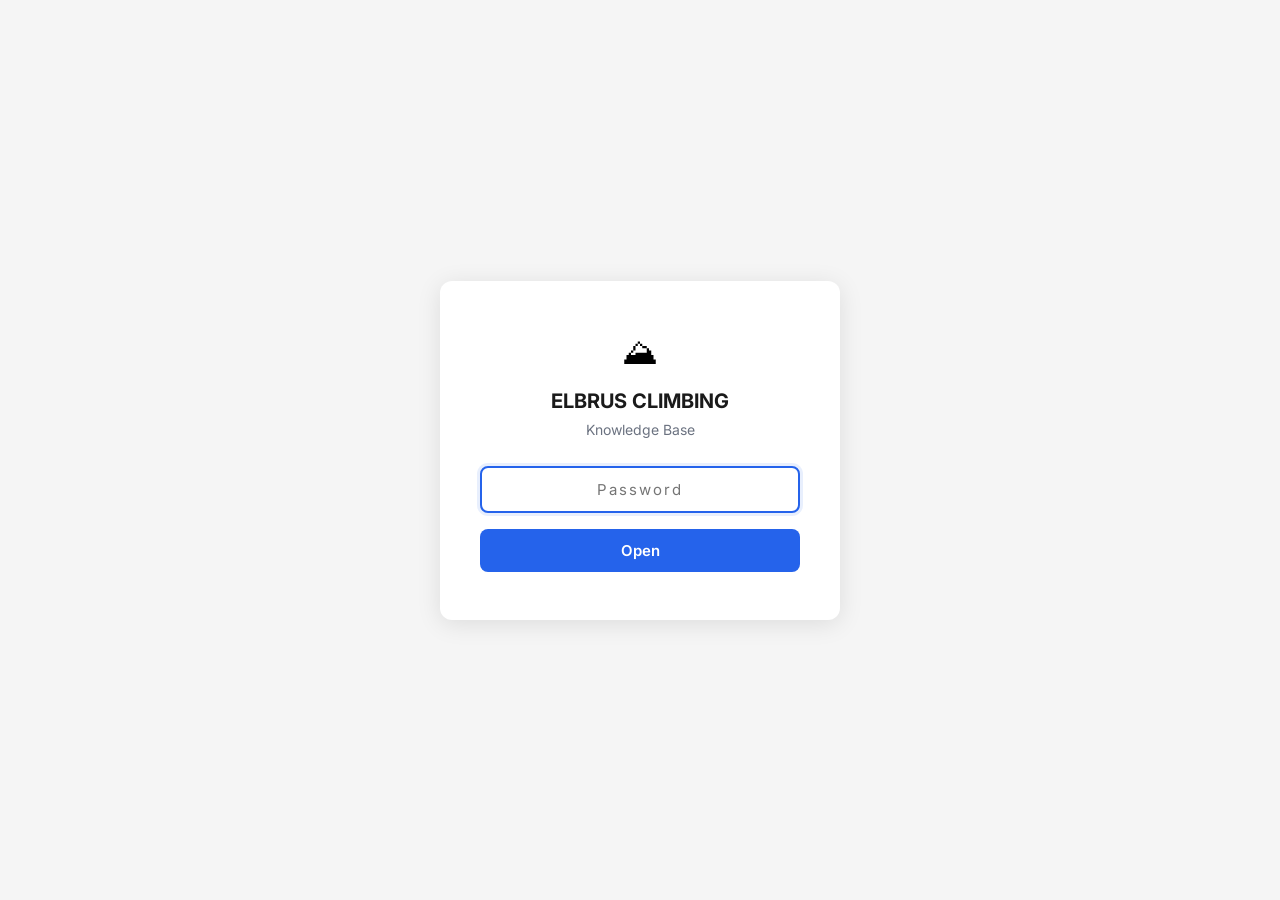
==== index.html @ 52e83133 "Rename kb_index.html to index.html" ====
<!DOCTYPE html>
<html lang="ru">
<head>
    <meta charset="UTF-8">
    <meta name="viewport" content="width=device-width, initial-scale=1.0">
    <title>Elbrus Climbing — Knowledge Base</title>
    <link href="https://fonts.googleapis.com/css2?family=Inter:wght@400;500;600;700&display=swap" rel="stylesheet">
    <style>
        * {
            margin: 0;
            padding: 0;
            box-sizing: border-box;
        }

        body {
            font-family: 'Inter', -apple-system, BlinkMacSystemFont, 'Segoe UI', sans-serif;
            background: #f5f5f5;
            min-height: 100vh;
        }

        /* ── Login Screen ── */
        body.locked {
            display: flex;
            align-items: center;
            justify-content: center;
        }

        .login-container {
            background: #fff;
            border-radius: 12px;
            box-shadow: 0 4px 24px rgba(0,0,0,0.1);
            padding: 48px 40px;
            max-width: 400px;
            width: 90%;
            text-align: center;
        }

        .login-logo {
            font-size: 36px;
            margin-bottom: 16px;
        }

        .login-title {
            font-size: 20px;
            font-weight: 700;
            margin-bottom: 8px;
            color: #1a1a1a;
        }

        .login-subtitle {
            font-size: 14px;
            color: #6b7280;
            margin-bottom: 28px;
        }

        .login-input {
            width: 100%;
            padding: 12px 16px;
            border: 2px solid #e5e5e5;
            border-radius: 8px;
            font-family: 'Inter', sans-serif;
            font-size: 15px;
            text-align: center;
            letter-spacing: 2px;
            transition: all 0.2s;
            margin-bottom: 16px;
        }

        .login-input:focus {
            outline: none;
            border-color: #2563eb;
            box-shadow: 0 0 0 3px rgba(37,99,235,0.1);
        }

        .login-input.error {
            border-color: #ef4444;
            animation: shake 0.4s ease;
        }

        @keyframes shake {
            0%, 100% { transform: translateX(0); }
            25% { transform: translateX(-8px); }
            75% { transform: translateX(8px); }
        }

        .login-btn {
            width: 100%;
            padding: 12px;
            background: #2563eb;
            color: white;
            border: none;
            border-radius: 8px;
            font-family: 'Inter', sans-serif;
            font-size: 15px;
            font-weight: 600;
            cursor: pointer;
            transition: all 0.2s;
        }

        .login-btn:hover {
            background: #1d4ed8;
        }

        .login-btn:disabled {
            background: #93c5fd;
            cursor: not-allowed;
        }

        .login-error {
            color: #ef4444;
            font-size: 13px;
            margin-top: 12px;
            display: none;
        }

        .login-error.show {
            display: block;
        }

        /* ── Main Content (hidden until auth) ── */
        .main-content {
            display: none;
        }

        body.unlocked .login-container {
            display: none;
        }

        body.unlocked .main-content {
            display: block;
        }

        body.unlocked {
            display: block;
        }

        /* ── Header ── */
        .header {
            background: #fff;
            border-bottom: 1px solid #e5e7eb;
            padding: 20px 0;
            position: sticky;
            top: 0;
            z-index: 100;
        }

        .header-inner {
            max-width: 900px;
            margin: 0 auto;
            padding: 0 24px;
            display: flex;
            align-items: center;
            justify-content: space-between;
        }

        .header-brand {
            display: flex;
            align-items: center;
            gap: 12px;
        }

        .header-logo {
            font-size: 22px;
        }

        .header-title {
            font-weight: 700;
            font-size: 16px;
            color: #1a1a1a;
            letter-spacing: 1.5px;
            text-transform: uppercase;
        }

        .lang-switch {
            display: flex;
            align-items: center;
            gap: 0;
            background: #f3f4f6;
            border-radius: 6px;
            overflow: hidden;
            font-size: 12px;
            font-weight: 600;
        }

        .lang-btn {
            padding: 6px 12px;
            border: none;
            background: transparent;
            color: #6b7280;
            cursor: pointer;
            font-family: 'Inter', sans-serif;
            font-size: 12px;
            font-weight: 600;
            transition: all 0.2s;
        }

        .lang-btn.active {
            background: #2563eb;
            color: #fff;
        }

        /* ── Page Title ── */
        .page-title-section {
            max-width: 900px;
            margin: 32px auto 0;
            padding: 0 24px;
        }

        .page-title {
            font-size: 28px;
            font-weight: 700;
            color: #1a1a1a;
            margin-bottom: 8px;
        }

        .page-subtitle {
            font-size: 14px;
            color: #6b7280;
            margin-bottom: 24px;
        }

        /* ── Search ── */
        .search-wrapper {
            max-width: 900px;
            margin: 0 auto;
            padding: 0 24px 24px;
            position: relative;
        }

        .search-input {
            width: 100%;
            padding: 14px 16px 14px 44px;
            border: 2px solid #e5e7eb;
            border-radius: 10px;
            font-family: 'Inter', sans-serif;
            font-size: 15px;
            background: #fff;
            transition: all 0.2s;
        }

        .search-input:focus {
            outline: none;
            border-color: #2563eb;
            box-shadow: 0 0 0 3px rgba(37,99,235,0.1);
        }

        .search-icon {
            position: absolute;
            left: 40px;
            top: 15px;
            color: #9ca3af;
            font-size: 16px;
            pointer-events: none;
        }

        .search-results {
            position: absolute;
            top: 54px;
            left: 24px;
            right: 24px;
            background: #fff;
            border: 1px solid #e5e7eb;
            border-radius: 10px;
            box-shadow: 0 8px 24px rgba(0,0,0,0.12);
            max-height: 320px;
            overflow-y: auto;
            display: none;
            z-index: 50;
        }

        .search-results.visible {
            display: block;
        }

        .search-result-item {
            padding: 12px 16px;
            border-bottom: 1px solid #f3f4f6;
            cursor: pointer;
            transition: background 0.15s;
        }

        .search-result-item:last-child {
            border-bottom: none;
        }

        .search-result-item:hover {
            background: #f0f7ff;
        }

        .search-result-item.disabled {
            cursor: default;
            opacity: 0.5;
        }

        .search-result-item.disabled:hover {
            background: transparent;
        }

        .search-result-title {
            font-size: 14px;
            font-weight: 600;
            color: #1a1a1a;
        }

        .search-result-section {
            font-size: 12px;
            color: #6b7280;
            margin-top: 2px;
        }

        .search-no-results {
            padding: 16px;
            text-align: center;
            color: #9ca3af;
            font-size: 14px;
        }

        /* ── Section Cards ── */
        .sections-container {
            max-width: 900px;
            margin: 0 auto;
            padding: 0 24px 48px;
            display: flex;
            flex-direction: column;
            gap: 20px;
        }

        .section-card {
            background: #fff;
            border-radius: 12px;
            box-shadow: 0 1px 8px rgba(0,0,0,0.06);
            padding: 28px 28px 20px;
            transition: box-shadow 0.2s;
        }

        .section-card:hover {
            box-shadow: 0 4px 16px rgba(0,0,0,0.1);
        }

        .section-header {
            display: flex;
            align-items: center;
            gap: 10px;
            margin-bottom: 18px;
            padding-bottom: 14px;
            border-bottom: 2px solid #f3f4f6;
        }

        .section-icon {
            font-size: 22px;
        }

        .section-title {
            font-size: 16px;
            font-weight: 700;
            color: #1a1a1a;
            text-transform: uppercase;
            letter-spacing: 0.5px;
        }

        .section-list {
            list-style: none;
            display: flex;
            flex-direction: column;
            gap: 4px;
        }

        .section-item {
            display: flex;
            align-items: center;
            gap: 8px;
            padding: 10px 12px;
            border-radius: 8px;
            transition: background 0.15s;
        }

        .section-item.active {
            cursor: pointer;
        }

        .section-item.active:hover {
            background: #f0f7ff;
        }

        .section-item.active .item-title {
            color: #2563eb;
            font-weight: 500;
        }

        .section-item .item-arrow {
            color: #2563eb;
            font-size: 14px;
            flex-shrink: 0;
            opacity: 0;
            transform: translateX(-4px);
            transition: all 0.2s;
        }

        .section-item.active:hover .item-arrow {
            opacity: 1;
            transform: translateX(0);
        }

        .section-item .item-title {
            font-size: 14px;
            color: #1a1a1a;
        }

        .section-item.coming-soon .item-title {
            color: #9ca3af;
            font-style: italic;
        }

        .badge-soon {
            font-size: 10px;
            font-weight: 600;
            color: #9ca3af;
            background: #f3f4f6;
            padding: 2px 8px;
            border-radius: 4px;
            text-transform: uppercase;
            letter-spacing: 0.5px;
            flex-shrink: 0;
        }

        .item-dot {
            width: 6px;
            height: 6px;
            border-radius: 50%;
            flex-shrink: 0;
        }

        .section-item.active .item-dot {
            background: #2563eb;
        }

        .section-item.coming-soon .item-dot {
            background: #d1d5db;
        }

        /* ── Footer ── */
        .footer {
            text-align: center;
            padding: 24px;
            font-size: 12px;
            color: #9ca3af;
        }

        /* ── Responsive ── */
        @media (max-width: 600px) {
            .login-container {
                padding: 36px 28px;
            }

            .page-title {
                font-size: 22px;
            }

            .section-card {
                padding: 20px 18px 16px;
            }

            .header-title {
                font-size: 13px;
                letter-spacing: 1px;
            }

            .search-icon {
                left: 36px;
            }
        }
    </style>
</head>
<body class="locked">

    <!-- ── Login Screen ── -->
    <div class="login-container" id="loginContainer">
        <div class="login-logo">&#9968;</div>
        <div class="login-title">ELBRUS CLIMBING</div>
        <div class="login-subtitle">Knowledge Base</div>
        <input type="password" class="login-input" id="passwordInput"
               placeholder="Password" autocomplete="off" autofocus>
        <button class="login-btn" id="loginBtn">Open</button>
        <div class="login-error" id="loginError">Wrong password</div>
    </div>

    <!-- ── Main Content ── -->
    <div class="main-content">

        <div class="header">
            <div class="header-inner">
                <div class="header-brand">
                    <span class="header-logo">&#9968;</span>
                    <span class="header-title">ELBRUS CLIMBING</span>
                </div>
                <div class="lang-switch">
                    <button class="lang-btn" data-lang="en" onclick="setLang('en')">EN</button>
                    <button class="lang-btn active" data-lang="ru" onclick="setLang('ru')">RU</button>
                </div>
            </div>
        </div>

        <div class="page-title-section">
            <div class="page-title" data-ru="База знаний" data-en="Knowledge Base">База знаний</div>
            <div class="page-subtitle" data-ru="Внутренние материалы компании" data-en="Internal company materials">Внутренние материалы компании</div>
        </div>

        <div class="search-wrapper">
            <span class="search-icon">&#128269;</span>
            <input type="text" class="search-input" id="searchInput"
                   data-ru-placeholder="Поиск по базе знаний..."
                   data-en-placeholder="Search the knowledge base..."
                   placeholder="Поиск по базе знаний...">
            <div class="search-results" id="searchResults"></div>
        </div>

        <div class="sections-container">

            <!-- SALES -->
            <div class="section-card">
                <div class="section-header">
                    <span class="section-icon">&#128203;</span>
                    <span class="section-title" data-ru="Продажи" data-en="Sales">Продажи</span>
                </div>
                <ul class="section-list">
                    <li class="section-item active" onclick="window.location.href='playbook_kb_protected.html'">
                        <span class="item-dot"></span>
                        <span class="item-title" data-ru="Техника продаж" data-en="Sales Playbook">Техника продаж</span>
                        <span class="item-arrow">&rarr;</span>
                    </li>
                    <li class="section-item active" onclick="window.location.href='scripts_kb_protected.html'">
                        <span class="item-dot"></span>
                        <span class="item-title" data-ru="Скрипты продаж" data-en="Sales Scripts">Скрипты продаж</span>
                        <span class="item-arrow">&rarr;</span>
                    </li>
                    <li class="section-item active" onclick="window.location.href='call_flowchart.html'">
                        <span class="item-dot"></span>
                        <span class="item-title" data-ru="Скрипт обзвона" data-en="Call Script">Скрипт обзвона</span>
                        <span class="item-arrow">&rarr;</span>
                    </li>
                </ul>
            </div>

            <!-- HR -->
            <div class="section-card">
                <div class="section-header">
                    <span class="section-icon">&#128101;</span>
                    <span class="section-title" data-ru="HR и найм" data-en="HR &amp; Hiring">HR и найм</span>
                </div>
                <ul class="section-list">
                    <li class="section-item active" onclick="window.location.href='test-sales-hiring/'">
                        <span class="item-dot"></span>
                        <span class="item-title" data-ru="Тест для менеджера по продажам" data-en="Sales Manager Test">Тест для менеджера по продажам</span>
                        <span class="item-arrow">&rarr;</span>
                    </li>
                    <li class="section-item coming-soon">
                        <span class="item-dot"></span>
                        <span class="item-title" data-ru="Обучение новых сотрудников" data-en="Onboarding">Обучение новых сотрудников</span>
                        <span class="badge-soon" data-ru="скоро" data-en="soon">скоро</span>
                    </li>
                    <li class="section-item coming-soon">
                        <span class="item-dot"></span>
                        <span class="item-title" data-ru="Стандарты работы" data-en="Work Standards">Стандарты работы</span>
                        <span class="badge-soon" data-ru="скоро" data-en="soon">скоро</span>
                    </li>
                </ul>
            </div>

            <!-- PRODUCT -->
            <div class="section-card">
                <div class="section-header">
                    <span class="section-icon">&#128230;</span>
                    <span class="section-title" data-ru="Продукт" data-en="Product">Продукт</span>
                </div>
                <ul class="section-list">
                    <li class="section-item coming-soon">
                        <span class="item-dot"></span>
                        <span class="item-title" data-ru="Описания программ" data-en="Programme Descriptions">Описания программ</span>
                        <span class="badge-soon" data-ru="скоро" data-en="soon">скоро</span>
                    </li>
                    <li class="section-item coming-soon">
                        <span class="item-dot"></span>
                        <span class="item-title" data-ru="FAQ для клиентов" data-en="Client FAQ">FAQ для клиентов</span>
                        <span class="badge-soon" data-ru="скоро" data-en="soon">скоро</span>
                    </li>
                    <li class="section-item coming-soon">
                        <span class="item-dot"></span>
                        <span class="item-title" data-ru="Безопасность" data-en="Safety">Безопасность</span>
                        <span class="badge-soon" data-ru="скоро" data-en="soon">скоро</span>
                    </li>
                </ul>
            </div>

            <!-- PROCESSES -->
            <div class="section-card">
                <div class="section-header">
                    <span class="section-icon">&#128202;</span>
                    <span class="section-title" data-ru="Процессы" data-en="Processes">Процессы</span>
                </div>
                <ul class="section-list">
                    <li class="section-item coming-soon">
                        <span class="item-dot"></span>
                        <span class="item-title" data-ru="Работа в CRM" data-en="CRM Guidelines">Работа в CRM</span>
                        <span class="badge-soon" data-ru="скоро" data-en="soon">скоро</span>
                    </li>
                    <li class="section-item coming-soon">
                        <span class="item-dot"></span>
                        <span class="item-title" data-ru="Шаблоны сообщений" data-en="Message Templates">Шаблоны сообщений</span>
                        <span class="badge-soon" data-ru="скоро" data-en="soon">скоро</span>
                    </li>
                    <li class="section-item coming-soon">
                        <span class="item-dot"></span>
                        <span class="item-title" data-ru="Отчётность" data-en="Reporting">Отчётность</span>
                        <span class="badge-soon" data-ru="скоро" data-en="soon">скоро</span>
                    </li>
                </ul>
            </div>

        </div>

        <div class="footer" data-ru="Elbrus Climbing &middot; Внутренняя база знаний" data-en="Elbrus Climbing &middot; Internal Knowledge Base">Elbrus Climbing &middot; Внутренняя база знаний</div>

    </div>

    <script>
        // ── Password Verification (PBKDF2 + SHA-256) ──
        const SALT_HEX = '24eb0f39506be51b209d4f83c83ef252';
        const HASH_HEX = '905ccb2b4e0412a8102c181bbc95d5b8e92fd31c5994ff5e7a3b3cc4aeee7518';
        const ITERATIONS = 100000;

        function hexToBuffer(hex) {
            const bytes = new Uint8Array(hex.length / 2);
            for (let i = 0; i < hex.length; i += 2) {
                bytes[i / 2] = parseInt(hex.substr(i, 2), 16);
            }
            return bytes.buffer;
        }

        function bufferToHex(buffer) {
            return Array.from(new Uint8Array(buffer))
                .map(b => b.toString(16).padStart(2, '0'))
                .join('');
        }

        async function verifyPassword(password) {
            const encoder = new TextEncoder();
            const keyMaterial = await crypto.subtle.importKey(
                'raw', encoder.encode(password), 'PBKDF2', false, ['deriveBits']
            );
            const derivedBits = await crypto.subtle.deriveBits(
                {
                    name: 'PBKDF2',
                    salt: new Uint8Array(hexToBuffer(SALT_HEX)),
                    iterations: ITERATIONS,
                    hash: 'SHA-256'
                },
                keyMaterial,
                256
            );
            return bufferToHex(derivedBits) === HASH_HEX;
        }

        async function attemptLogin() {
            const input = document.getElementById('passwordInput');
            const btn = document.getElementById('loginBtn');
            const error = document.getElementById('loginError');
            const password = input.value;

            if (!password) return;

            btn.disabled = true;
            btn.textContent = '...';
            error.classList.remove('show');

            const valid = await verifyPassword(password);

            if (valid) {
                document.body.classList.remove('locked');
                document.body.classList.add('unlocked');
            } else {
                input.classList.add('error');
                error.classList.add('show');
                btn.disabled = false;
                btn.textContent = 'Open';
                setTimeout(() => input.classList.remove('error'), 400);
            }
        }

        document.getElementById('loginBtn').addEventListener('click', attemptLogin);
        document.getElementById('passwordInput').addEventListener('keydown', (e) => {
            if (e.key === 'Enter') attemptLogin();
        });

        // ── Language Switch ──
        let currentLang = 'ru';

        function setLang(lang) {
            currentLang = lang;
            document.querySelectorAll('.lang-btn').forEach(btn => {
                btn.classList.toggle('active', btn.dataset.lang === lang);
            });
            document.querySelectorAll('[data-ru]').forEach(el => {
                el.textContent = el.getAttribute('data-' + lang);
            });
            const searchInput = document.getElementById('searchInput');
            searchInput.placeholder = searchInput.getAttribute('data-' + lang + '-placeholder');
            // Re-run search if there's text
            if (searchInput.value.trim()) {
                runSearch(searchInput.value.trim());
            }
        }

        // ── Search ──
        const searchIndex = [
            { keywords: ['скрипт', 'script', 'ответ', 'reply', 'клиент', 'client', 'возражение', 'objection', 'цена', 'price'], title: {ru: 'Скрипты продаж', en: 'Sales Scripts'}, link: 'scripts_kb_protected.html', section: {ru: 'Продажи', en: 'Sales'} },
            { keywords: ['техника', 'technique', 'методология', 'methodology', 'воронка', 'funnel', 'квалификация', 'qualification', 'закрытие', 'closing', 'playbook', 'плейбук'], title: {ru: 'Техника продаж', en: 'Sales Playbook'}, link: 'playbook_kb_protected.html', section: {ru: 'Продажи', en: 'Sales'} },
            { keywords: ['звонок', 'call', 'обзвон', 'телефон', 'phone', 'холодный', 'cold'], title: {ru: 'Скрипт обзвона', en: 'Call Script'}, link: 'call_flowchart.html', section: {ru: 'Продажи', en: 'Sales'} },
            { keywords: ['тест', 'test', 'найм', 'hiring', 'кандидат', 'candidate', 'менеджер', 'manager', 'оценка', 'assessment'], title: {ru: 'Тест для менеджера по продажам', en: 'Sales Manager Test'}, link: 'test-sales-hiring/', section: {ru: 'HR и найм', en: 'HR & Hiring'} },
            { keywords: ['обучение', 'onboarding', 'новый сотрудник', 'new employee', 'адаптация'], title: {ru: 'Обучение новых сотрудников', en: 'Onboarding'}, link: null, section: {ru: 'HR и найм', en: 'HR & Hiring'} },
            { keywords: ['программа', 'programme', 'маршрут', 'route', 'эльбрус', 'elbrus', 'казбек', 'kazbek'], title: {ru: 'Описания программ', en: 'Programme Descriptions'}, link: null, section: {ru: 'Продукт', en: 'Product'} },
            { keywords: ['crm', 'битрикс', 'bitrix', 'сделка', 'deal', 'лид', 'lead'], title: {ru: 'Работа в CRM', en: 'CRM Guidelines'}, link: null, section: {ru: 'Процессы', en: 'Processes'} },
            { keywords: ['безопасность', 'safety', 'страховка', 'insurance', 'акклиматизация', 'acclimatization'], title: {ru: 'Безопасность', en: 'Safety'}, link: null, section: {ru: 'Продукт', en: 'Product'} },
            { keywords: ['шаблон', 'template', 'сообщение', 'message', 'ватсап', 'whatsapp'], title: {ru: 'Шаблоны сообщений', en: 'Message Templates'}, link: null, section: {ru: 'Процессы', en: 'Processes'} },
            { keywords: ['отчёт', 'отчет', 'report', 'статистика', 'statistics', 'kpi'], title: {ru: 'Отчётность', en: 'Reporting'}, link: null, section: {ru: 'Процессы', en: 'Processes'} },
            { keywords: ['faq', 'вопрос', 'question', 'частый', 'frequent'], title: {ru: 'FAQ для клиентов', en: 'Client FAQ'}, link: null, section: {ru: 'Продукт', en: 'Product'} },
            { keywords: ['стандарт', 'standard', 'правила', 'rules', 'регламент', 'regulation'], title: {ru: 'Стандарты работы', en: 'Work Standards'}, link: null, section: {ru: 'HR и найм', en: 'HR & Hiring'} },
            { keywords: ['продажа', 'sale', 'продавать', 'sell'], title: {ru: 'Скрипты продаж', en: 'Sales Scripts'}, link: 'scripts_kb_protected.html', section: {ru: 'Продажи', en: 'Sales'} },
        ];

        function runSearch(query) {
            const resultsEl = document.getElementById('searchResults');
            const q = query.toLowerCase().trim();

            if (!q) {
                resultsEl.classList.remove('visible');
                resultsEl.innerHTML = '';
                return;
            }

            const seen = new Set();
            const matches = [];

            searchIndex.forEach(item => {
                const key = item.title.en;
                if (seen.has(key)) return;
                const matched = item.keywords.some(kw => kw.includes(q) || q.includes(kw));
                if (matched) {
                    seen.add(key);
                    matches.push(item);
                }
            });

            resultsEl.innerHTML = '';

            if (matches.length === 0) {
                const noResults = currentLang === 'ru' ? 'Ничего не найдено' : 'No results found';
                resultsEl.innerHTML = '<div class="search-no-results">' + noResults + '</div>';
            } else {
                matches.forEach(item => {
                    const div = document.createElement('div');
                    const isAvailable = !!item.link;
                    div.className = 'search-result-item' + (isAvailable ? '' : ' disabled');

                    const soonLabel = currentLang === 'ru' ? ' (скоро)' : ' (coming soon)';
                    const titleText = item.title[currentLang] + (isAvailable ? '' : soonLabel);

                    div.innerHTML = '<div class="search-result-title">' + titleText + '</div>' +
                        '<div class="search-result-section">' + item.section[currentLang] + '</div>';

                    if (isAvailable) {
                        div.addEventListener('click', () => {
                            window.location.href = item.link;
                        });
                    }

                    resultsEl.appendChild(div);
                });
            }

            resultsEl.classList.add('visible');
        }

        document.getElementById('searchInput').addEventListener('input', (e) => {
            runSearch(e.target.value);
        });

        document.addEventListener('click', (e) => {
            const searchWrapper = document.querySelector('.search-wrapper');
            if (!searchWrapper.contains(e.target)) {
                document.getElementById('searchResults').classList.remove('visible');
            }
        });

        document.getElementById('searchInput').addEventListener('focus', (e) => {
            if (e.target.value.trim()) {
                runSearch(e.target.value.trim());
            }
        });
    </script>
</body>
</html>
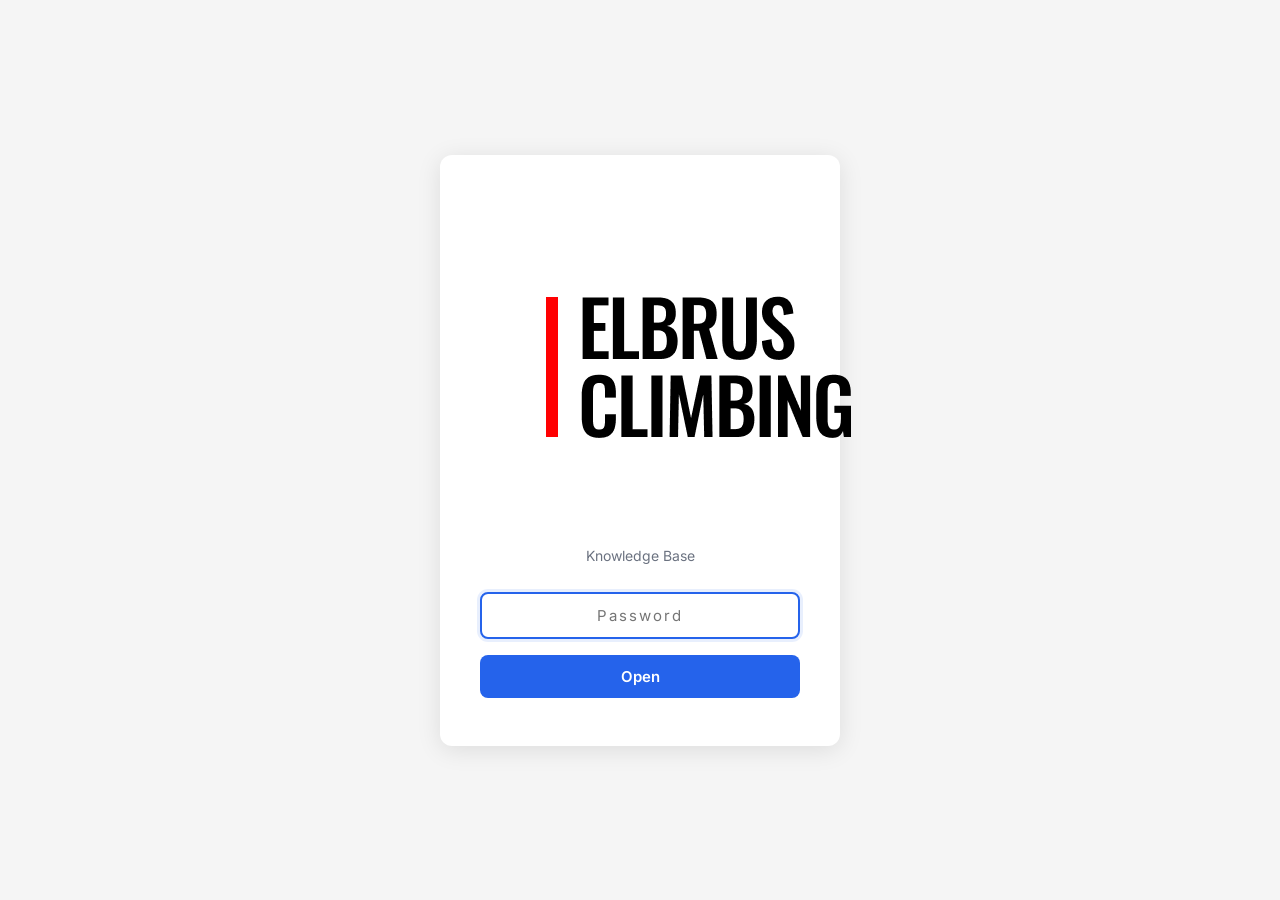
==== commit a5c5e55a: "Add files via upload" ====
--- a/index.html
+++ b/index.html
@@ -36,8 +36,11 @@
         }
 
         .login-logo {
-            font-size: 36px;
             margin-bottom: 16px;
+        }
+
+        .login-logo img {
+            height: 324px;
         }
 
         .login-title {
@@ -138,7 +141,9 @@
         .header {
             background: #fff;
             border-bottom: 1px solid #e5e7eb;
-            padding: 20px 0;
+            padding: 0;
+            height: 70px;
+            overflow: hidden;
             position: sticky;
             top: 0;
             z-index: 100;
@@ -150,6 +155,7 @@
             padding: 0 24px;
             display: flex;
             align-items: center;
+            height: 70px;
             justify-content: space-between;
         }
 
@@ -446,6 +452,84 @@
             color: #9ca3af;
         }
 
+        /* ── Footer ── */
+        .footer-block {
+            max-width: 900px;
+            margin: 40px auto 0;
+            padding: 0 24px;
+        }
+
+        .footer-section {
+            background: #fff;
+            border-radius: 12px;
+            box-shadow: 0 2px 12px rgba(0,0,0,0.06);
+            padding: 24px;
+        }
+
+        .footer-title {
+            font-size: 14px;
+            font-weight: 700;
+            color: #1a1a1a;
+            text-transform: uppercase;
+            letter-spacing: 1px;
+            margin-bottom: 16px;
+        }
+
+        .footer-links {
+            display: flex;
+            flex-wrap: wrap;
+            gap: 8px;
+        }
+
+        .footer-links a {
+            display: inline-block;
+            padding: 6px 14px;
+            background: #f5f5f5;
+            border: 1px solid #e5e7eb;
+            border-radius: 6px;
+            color: #2563eb;
+            text-decoration: none;
+            font-size: 13px;
+            transition: all 0.2s;
+        }
+
+        .footer-links a:hover {
+            background: #e8f0fe;
+            border-color: #2563eb;
+        }
+
+        .footer-group {
+            margin-bottom: 20px;
+        }
+
+        .footer-group:last-child {
+            margin-bottom: 0;
+        }
+
+        .footer-group-title {
+            font-size: 12px;
+            font-weight: 600;
+            color: #6b7280;
+            text-transform: uppercase;
+            letter-spacing: 0.5px;
+            margin-bottom: 10px;
+        }
+
+        .link-desc {
+            color: #9ca3af;
+            font-size: 11px;
+            margin-left: 4px;
+        }
+
+        .footer-copy {
+            max-width: 900px;
+            margin: 24px auto 32px;
+            padding: 0 24px;
+            text-align: center;
+            font-size: 12px;
+            color: #9ca3af;
+        }
+
         /* ── Responsive ── */
         @media (max-width: 600px) {
             .login-container {
@@ -468,6 +552,7 @@
             .search-icon {
                 left: 36px;
             }
+
         }
     </style>
 </head>
@@ -475,8 +560,7 @@
 
     <!-- ── Login Screen ── -->
     <div class="login-container" id="loginContainer">
-        <div class="login-logo">&#9968;</div>
-        <div class="login-title">ELBRUS CLIMBING</div>
+        <div class="login-logo"><img src="logo.png" alt="Elbrus Climbing"></div>
         <div class="login-subtitle">Knowledge Base</div>
         <input type="password" class="login-input" id="passwordInput"
                placeholder="Password" autocomplete="off" autofocus>
@@ -490,8 +574,7 @@
         <div class="header">
             <div class="header-inner">
                 <div class="header-brand">
-                    <span class="header-logo">&#9968;</span>
-                    <span class="header-title">ELBRUS CLIMBING</span>
+                    <img src="logo.png" alt="Elbrus Climbing" style="height:86px;">
                 </div>
                 <div class="lang-switch">
                     <button class="lang-btn" data-lang="en" onclick="setLang('en')">EN</button>
@@ -618,7 +701,45 @@
 
         </div>
 
-        <div class="footer" data-ru="Elbrus Climbing &middot; Внутренняя база знаний" data-en="Elbrus Climbing &middot; Internal Knowledge Base">Elbrus Climbing &middot; Внутренняя база знаний</div>
+        <!-- FOOTER: Resources -->
+        <div class="footer-block">
+            <div class="footer-section">
+                <div class="footer-title" data-ru="Ресурсы компании" data-en="Company Resources">Ресурсы компании</div>
+
+                <div class="footer-group">
+                    <div class="footer-group-title" data-ru="Мессенджеры" data-en="Messengers">Мессенджеры</div>
+                    <div class="footer-links">
+                        <a href="https://api.whatsapp.com/send/?phone=34603574933&text&app_absent=0" target="_blank">WhatsApp <span class="link-desc" data-ru="для иностранных клиентов" data-en="international clients">для иностранных клиентов</span></a>
+                        <a href="https://api.whatsapp.com/send/?phone=79633830167&text&app_absent=0" target="_blank">WhatsApp <span class="link-desc" data-ru="для российских клиентов" data-en="Russian clients">для российских клиентов</span></a>
+                        <a href="https://t.me/elbrusclimb" target="_blank">Telegram <span class="link-desc" data-ru="для российских клиентов" data-en="Russian clients">для российских клиентов</span></a>
+                        <a href="https://m.me/255632854489077" target="_blank">Facebook Messenger</a>
+                    </div>
+                </div>
+
+                <div class="footer-group">
+                    <div class="footer-group-title" data-ru="Рабочие инструменты" data-en="Work Tools">Рабочие инструменты</div>
+                    <div class="footer-links">
+                        <a href="https://elbrusclimbing.org/" target="_blank">Bitrix24 <span class="link-desc">CRM</span></a>
+                    </div>
+                </div>
+
+                <div class="footer-group">
+                    <div class="footer-group-title" data-ru="Сайты" data-en="Websites">Сайты</div>
+                    <div class="footer-links">
+                        <a href="https://elbrusclimbing.com/" target="_blank">elbrusclimbing.com <span class="link-desc" data-ru="Эльбрус, для иностранных клиентов" data-en="Elbrus, international clients">Эльбрус, для иностранных клиентов</span></a>
+                        <a href="https://elbrusclimbing.ru" target="_blank">elbrusclimbing.ru <span class="link-desc" data-ru="Эльбрус, для российских клиентов" data-en="Elbrus, Russian clients">Эльбрус, для российских клиентов</span></a>
+                        <a href="https://kazbek-climbing.com/" target="_blank">kazbek-climbing.com <span class="link-desc" data-ru="Казбек" data-en="Kazbek">Казбек</span></a>
+                        <a href="https://kilimanjaro-climbing.com/" target="_blank">kilimanjaro-climbing.com <span class="link-desc" data-ru="Килиманджаро" data-en="Kilimanjaro">Килиманджаро</span></a>
+                        <a href="https://nepal-discovery.com/" target="_blank">nepal-discovery.com <span class="link-desc" data-ru="Непал" data-en="Nepal">Непал</span></a>
+                        <a href="https://lenin-peak.com/" target="_blank">lenin-peak.com <span class="link-desc" data-ru="Пик Ленина" data-en="Peak Lenin">Пик Ленина</span></a>
+                        <a href="https://ararat-climbing.com/" target="_blank">ararat-climbing.com <span class="link-desc" data-ru="Арарат" data-en="Ararat">Арарат</span></a>
+                        <a href="https://thailandadventure.pro/" target="_blank">thailandadventure.pro <span class="link-desc" data-ru="Таиланд" data-en="Thailand">Таиланд</span></a>
+                    </div>
+                </div>
+
+            </div>
+        </div>
+        <div class="footer-copy">Elbrus Climbing &middot; Internal Knowledge Base</div>
 
     </div>
 
@@ -660,6 +781,41 @@
             return bufferToHex(derivedBits) === HASH_HEX;
         }
 
+        // ── Session Management (1 hour timeout) ──
+        const SESSION_KEY = 'elbrus_kb_session';
+        const SESSION_TIMEOUT = 60 * 60 * 1000; // 1 hour
+
+        function saveSession() {
+            localStorage.setItem(SESSION_KEY, JSON.stringify({ ts: Date.now(), valid: true }));
+        }
+
+        function checkSession() {
+            try {
+                const data = JSON.parse(localStorage.getItem(SESSION_KEY));
+                if (data && data.valid && (Date.now() - data.ts) < SESSION_TIMEOUT) {
+                    return true;
+                }
+            } catch(e) {}
+            return false;
+        }
+
+        function refreshSession() {
+            if (checkSession()) saveSession();
+        }
+
+        // Refresh session on any user activity
+        ['click', 'keydown', 'scroll', 'mousemove'].forEach(evt => {
+            document.addEventListener(evt, refreshSession, { passive: true });
+        });
+
+        // Auto-login if session valid
+        if (checkSession()) {
+            document.body.classList.remove('locked');
+            document.body.classList.add('unlocked');
+            saveSession();
+            loadSearchIndex();
+        }
+
         async function attemptLogin() {
             const input = document.getElementById('passwordInput');
             const btn = document.getElementById('loginBtn');
@@ -675,8 +831,10 @@
             const valid = await verifyPassword(password);
 
             if (valid) {
+                saveSession();
                 document.body.classList.remove('locked');
                 document.body.classList.add('unlocked');
+                loadSearchIndex();
             } else {
                 input.classList.add('error');
                 error.classList.add('show');
@@ -710,45 +868,102 @@
             }
         }
 
-        // ── Search ──
-        const searchIndex = [
-            { keywords: ['скрипт', 'script', 'ответ', 'reply', 'клиент', 'client', 'возражение', 'objection', 'цена', 'price'], title: {ru: 'Скрипты продаж', en: 'Sales Scripts'}, link: 'scripts_kb_protected.html', section: {ru: 'Продажи', en: 'Sales'} },
-            { keywords: ['техника', 'technique', 'методология', 'methodology', 'воронка', 'funnel', 'квалификация', 'qualification', 'закрытие', 'closing', 'playbook', 'плейбук'], title: {ru: 'Техника продаж', en: 'Sales Playbook'}, link: 'playbook_kb_protected.html', section: {ru: 'Продажи', en: 'Sales'} },
-            { keywords: ['звонок', 'call', 'обзвон', 'телефон', 'phone', 'холодный', 'cold'], title: {ru: 'Скрипт обзвона', en: 'Call Script'}, link: 'call_flowchart.html', section: {ru: 'Продажи', en: 'Sales'} },
-            { keywords: ['тест', 'test', 'найм', 'hiring', 'кандидат', 'candidate', 'менеджер', 'manager', 'оценка', 'assessment'], title: {ru: 'Тест для менеджера по продажам', en: 'Sales Manager Test'}, link: 'test-sales-hiring/', section: {ru: 'HR и найм', en: 'HR & Hiring'} },
-            { keywords: ['обучение', 'onboarding', 'новый сотрудник', 'new employee', 'адаптация'], title: {ru: 'Обучение новых сотрудников', en: 'Onboarding'}, link: null, section: {ru: 'HR и найм', en: 'HR & Hiring'} },
-            { keywords: ['программа', 'programme', 'маршрут', 'route', 'эльбрус', 'elbrus', 'казбек', 'kazbek'], title: {ru: 'Описания программ', en: 'Programme Descriptions'}, link: null, section: {ru: 'Продукт', en: 'Product'} },
-            { keywords: ['crm', 'битрикс', 'bitrix', 'сделка', 'deal', 'лид', 'lead'], title: {ru: 'Работа в CRM', en: 'CRM Guidelines'}, link: null, section: {ru: 'Процессы', en: 'Processes'} },
-            { keywords: ['безопасность', 'safety', 'страховка', 'insurance', 'акклиматизация', 'acclimatization'], title: {ru: 'Безопасность', en: 'Safety'}, link: null, section: {ru: 'Продукт', en: 'Product'} },
-            { keywords: ['шаблон', 'template', 'сообщение', 'message', 'ватсап', 'whatsapp'], title: {ru: 'Шаблоны сообщений', en: 'Message Templates'}, link: null, section: {ru: 'Процессы', en: 'Processes'} },
-            { keywords: ['отчёт', 'отчет', 'report', 'статистика', 'statistics', 'kpi'], title: {ru: 'Отчётность', en: 'Reporting'}, link: null, section: {ru: 'Процессы', en: 'Processes'} },
-            { keywords: ['faq', 'вопрос', 'question', 'частый', 'frequent'], title: {ru: 'FAQ для клиентов', en: 'Client FAQ'}, link: null, section: {ru: 'Продукт', en: 'Product'} },
-            { keywords: ['стандарт', 'standard', 'правила', 'rules', 'регламент', 'regulation'], title: {ru: 'Стандарты работы', en: 'Work Standards'}, link: null, section: {ru: 'HR и найм', en: 'HR & Hiring'} },
-            { keywords: ['продажа', 'sale', 'продавать', 'sell'], title: {ru: 'Скрипты продаж', en: 'Sales Scripts'}, link: 'scripts_kb_protected.html', section: {ru: 'Продажи', en: 'Sales'} },
-        ];
+        // ── Search (JSON index) ──
+        let searchIndex = [];
+        let searchIndexLoaded = false;
+        let searchDebounceTimer = null;
+
+        async function loadSearchIndex() {
+            try {
+                const resp = await fetch('kb_search_index.json');
+                if (resp.ok) {
+                    searchIndex = await resp.json();
+                    searchIndexLoaded = true;
+                }
+            } catch (e) {
+                console.warn('Search index not loaded:', e);
+            }
+        }
+
+        function escapeHtml(str) {
+            return str.replace(/&/g, '&amp;').replace(/</g, '&lt;').replace(/>/g, '&gt;').replace(/"/g, '&quot;');
+        }
+
+        function highlightMatch(text, query) {
+            if (!query) return escapeHtml(text);
+            const escaped = escapeHtml(text);
+            const qEsc = query.replace(/[.*+?^${}()|[\]\\]/g, '\\$&');
+            const re = new RegExp('(' + qEsc + ')', 'gi');
+            return escaped.replace(re, '<mark style="background:#fef08a;padding:0 1px;border-radius:2px">$1</mark>');
+        }
+
+        function scoreItem(item, q) {
+            const titleField = currentLang === 'ru' ? 'title_ru' : 'title_en';
+            const sectionField = currentLang === 'ru' ? 'section_ru' : 'section_en';
+            const snippetField = currentLang === 'ru' ? 'snippet_ru' : 'snippet_en';
+            const title = (item[titleField] || '').toLowerCase();
+            const section = (item[sectionField] || '').toLowerCase();
+            const keywords = (item.keywords || '').toLowerCase();
+            const snippet = (item[snippetField] || '').toLowerCase();
+
+            // Split query into words for multi-word matching
+            const words = q.split(/\s+/).filter(w => w.length > 0);
+            let score = 0;
+            let allWordsMatch = true;
+
+            for (const word of words) {
+                let wordMatched = false;
+                if (title.includes(word)) { score += 10; wordMatched = true; }
+                if (keywords.includes(word)) { score += 5; wordMatched = true; }
+                if (section.includes(word)) { score += 3; wordMatched = true; }
+                if (snippet.includes(word)) { score += 2; wordMatched = true; }
+                if (!wordMatched) allWordsMatch = false;
+            }
+
+            // Bonus for exact phrase match
+            if (title.includes(q)) score += 20;
+            if (keywords.includes(q)) score += 10;
+
+            // Only return score if at least one word matched; for multi-word queries require all words
+            if (words.length > 1 && !allWordsMatch) return 0;
+            return score;
+        }
 
         function runSearch(query) {
             const resultsEl = document.getElementById('searchResults');
             const q = query.toLowerCase().trim();
 
-            if (!q) {
+            if (!q || q.length < 2) {
                 resultsEl.classList.remove('visible');
                 resultsEl.innerHTML = '';
                 return;
             }
 
-            const seen = new Set();
-            const matches = [];
-
+            if (!searchIndexLoaded) {
+                resultsEl.innerHTML = '<div class="search-no-results">Loading...</div>';
+                resultsEl.classList.add('visible');
+                return;
+            }
+
+            const titleField = currentLang === 'ru' ? 'title_ru' : 'title_en';
+            const sectionField = currentLang === 'ru' ? 'section_ru' : 'section_en';
+            const snippetField = currentLang === 'ru' ? 'snippet_ru' : 'snippet_en';
+
+            // Score and filter
+            const scored = [];
             searchIndex.forEach(item => {
-                const key = item.title.en;
-                if (seen.has(key)) return;
-                const matched = item.keywords.some(kw => kw.includes(q) || q.includes(kw));
-                if (matched) {
-                    seen.add(key);
-                    matches.push(item);
-                }
+                const s = scoreItem(item, q);
+                if (s > 0) scored.push({ item, score: s });
             });
+
+            // Sort by score descending, active items first
+            scored.sort((a, b) => {
+                if (a.item.type === 'active' && b.item.type !== 'active') return -1;
+                if (a.item.type !== 'active' && b.item.type === 'active') return 1;
+                return b.score - a.score;
+            });
+
+            const matches = scored.slice(0, 10);
 
             resultsEl.innerHTML = '';
 
@@ -756,16 +971,24 @@
                 const noResults = currentLang === 'ru' ? 'Ничего не найдено' : 'No results found';
                 resultsEl.innerHTML = '<div class="search-no-results">' + noResults + '</div>';
             } else {
-                matches.forEach(item => {
+                matches.forEach(({ item }) => {
                     const div = document.createElement('div');
-                    const isAvailable = !!item.link;
+                    const isAvailable = item.type === 'active' && !!item.link;
                     div.className = 'search-result-item' + (isAvailable ? '' : ' disabled');
 
                     const soonLabel = currentLang === 'ru' ? ' (скоро)' : ' (coming soon)';
-                    const titleText = item.title[currentLang] + (isAvailable ? '' : soonLabel);
-
-                    div.innerHTML = '<div class="search-result-title">' + titleText + '</div>' +
-                        '<div class="search-result-section">' + item.section[currentLang] + '</div>';
+                    const titleText = item[titleField] + (item.type === 'coming_soon' ? soonLabel : '');
+                    const sectionText = item[sectionField] || '';
+                    const snippetText = item[snippetField] || '';
+
+                    let html = '<div class="search-result-title">' + highlightMatch(titleText, query.trim()) + '</div>';
+                    html += '<div class="search-result-section">' + highlightMatch(sectionText, query.trim()) + '</div>';
+                    if (snippetText) {
+                        const truncated = snippetText.length > 120 ? snippetText.substring(0, 120) + '...' : snippetText;
+                        html += '<div class="search-result-snippet" style="font-size:12px;color:#9ca3af;margin-top:3px;line-height:1.4">' + highlightMatch(truncated, query.trim()) + '</div>';
+                    }
+
+                    div.innerHTML = html;
 
                     if (isAvailable) {
                         div.addEventListener('click', () => {
@@ -780,8 +1003,12 @@
             resultsEl.classList.add('visible');
         }
 
+        // Debounced search input handler (300ms)
         document.getElementById('searchInput').addEventListener('input', (e) => {
-            runSearch(e.target.value);
+            clearTimeout(searchDebounceTimer);
+            searchDebounceTimer = setTimeout(() => {
+                runSearch(e.target.value);
+            }, 300);
         });
 
         document.addEventListener('click', (e) => {
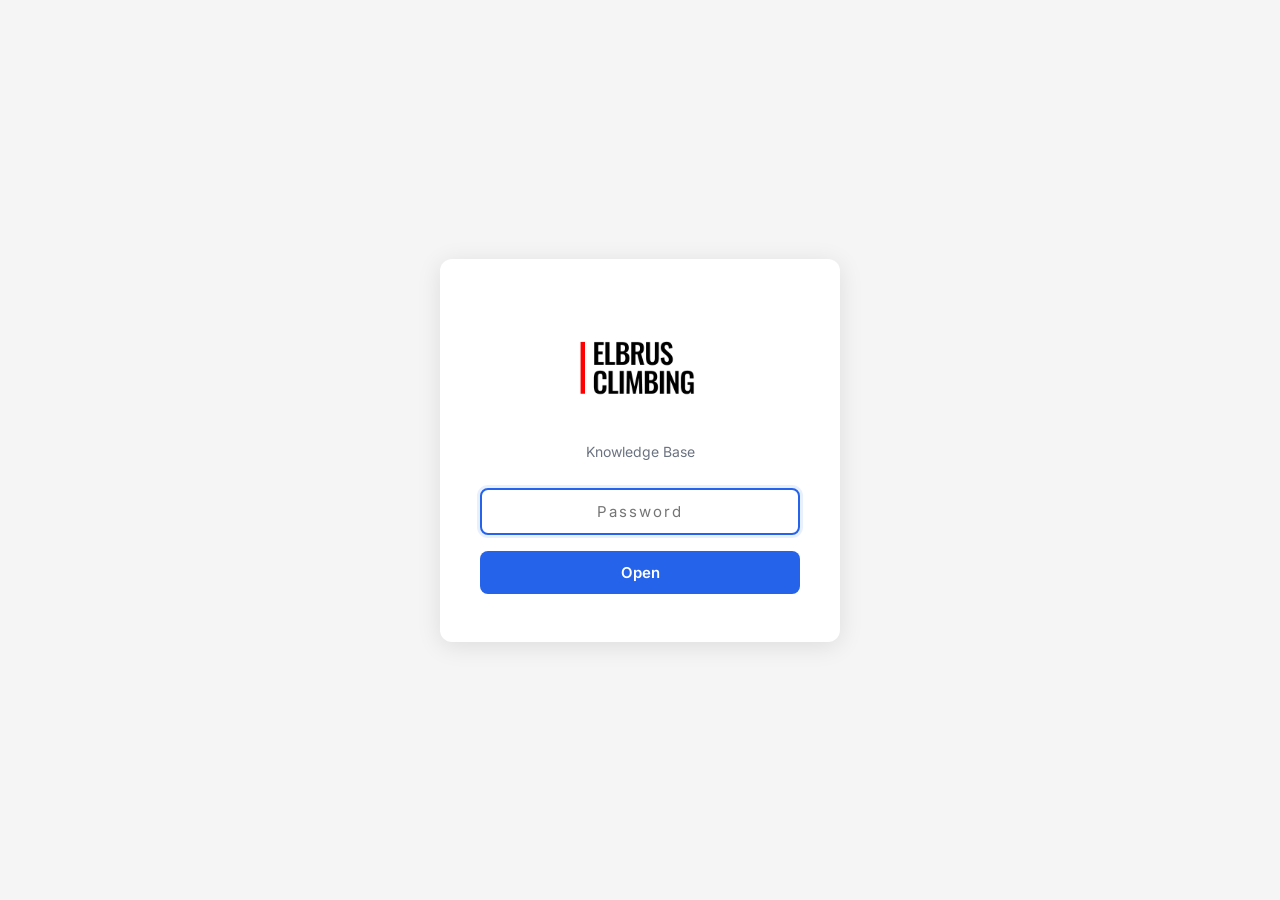
==== commit ac4aaacd: "Add files via upload" ====
--- a/index.html
+++ b/index.html
@@ -37,10 +37,17 @@
 
         .login-logo {
             margin-bottom: 16px;
+            display: flex;
+            justify-content: center;
+            align-items: center;
         }
 
         .login-logo img {
-            height: 324px;
+            height: 120px;
+            display: block;
+            margin: 0 auto;
+            position: relative;
+            left: 17px;
         }
 
         .login-title {
